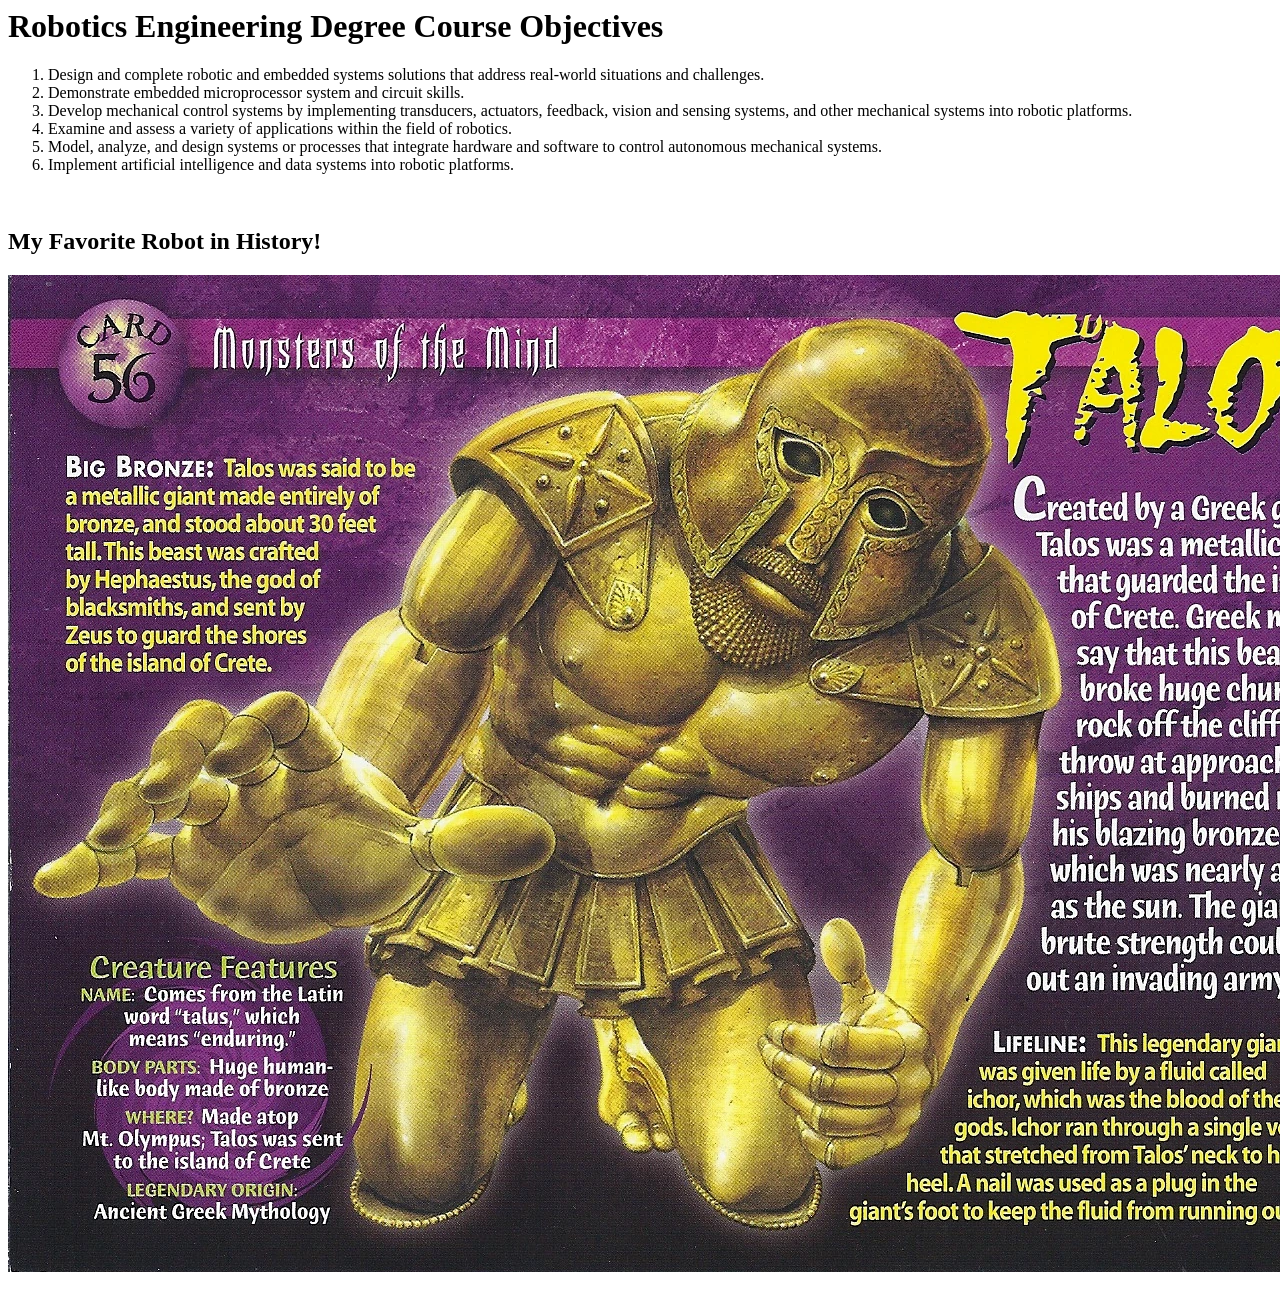
==== boards.html @ fe199e7b "final commit for CSC102 Assignment 1.2" ====
<!-- this is an HTML document for boards.html made by Kami Archer-->
<!-- This is the DOCTYPE html open tag -->
<html lang="en">
  <!-- This is the head opening tag-->
  <head>
    <!-- Below is the Doctype-->
    <meta charset="UTF-8" />
    <meta name="viewport" content="width=device-width, initial-scale=1.0" />
    <!-- Below is the Title and opening/closing tags for the title-->
    <title>CSC102 Assignment One - Boards</title>
    <!-- This is the head closing tag-->
  </head>
  <!-- This is the body openiong tab-->
  <body>
    <!-- Header opening tag-->
    <h1>
      <!-- Relevant header quote for the meme-->
      Robotics Engineering Degree Course Objectives
      <!-- course objective ordered list and its opening tag-->
       <!-- Header closing tag-->
    </h1>  
    <p>
      <ol>
            <li>Design and complete robotic and embedded systems solutions that address real-world situations and challenges.</li>
            <li>Demonstrate embedded microprocessor system and circuit skills.</li>
            <li>Develop mechanical control systems by implementing transducers, actuators, feedback, vision and sensing systems, and other mechanical
systems into robotic platforms.</li>
            <li>Examine and assess a variety of applications within the field of robotics.</li>
            <li>Model, analyze, and design systems or processes that integrate hardware and software to control autonomous mechanical systems.</li>
            <li>Implement artificial intelligence and data systems into robotic platforms.</li>
    <!-- ordered list closing tag-->    
      </ol>
    </p>
    <br>
<!--Subheader of Talos description opening tag-->
    <h2>
      My Favorite Robot in History!
      <!--closing tag of Talos description-->
    </h2>
    <p>
      <!--Image of Talos and fun facts-->
<img id="TalosImage" src="Talos_front.png">    
     </p>
    <!-- This is the body closing tag-->
  </body>
  <br>
   <link rel="BoardStyle" href="style_boards.css">
<!-- This is the html closing tab -->
</html>
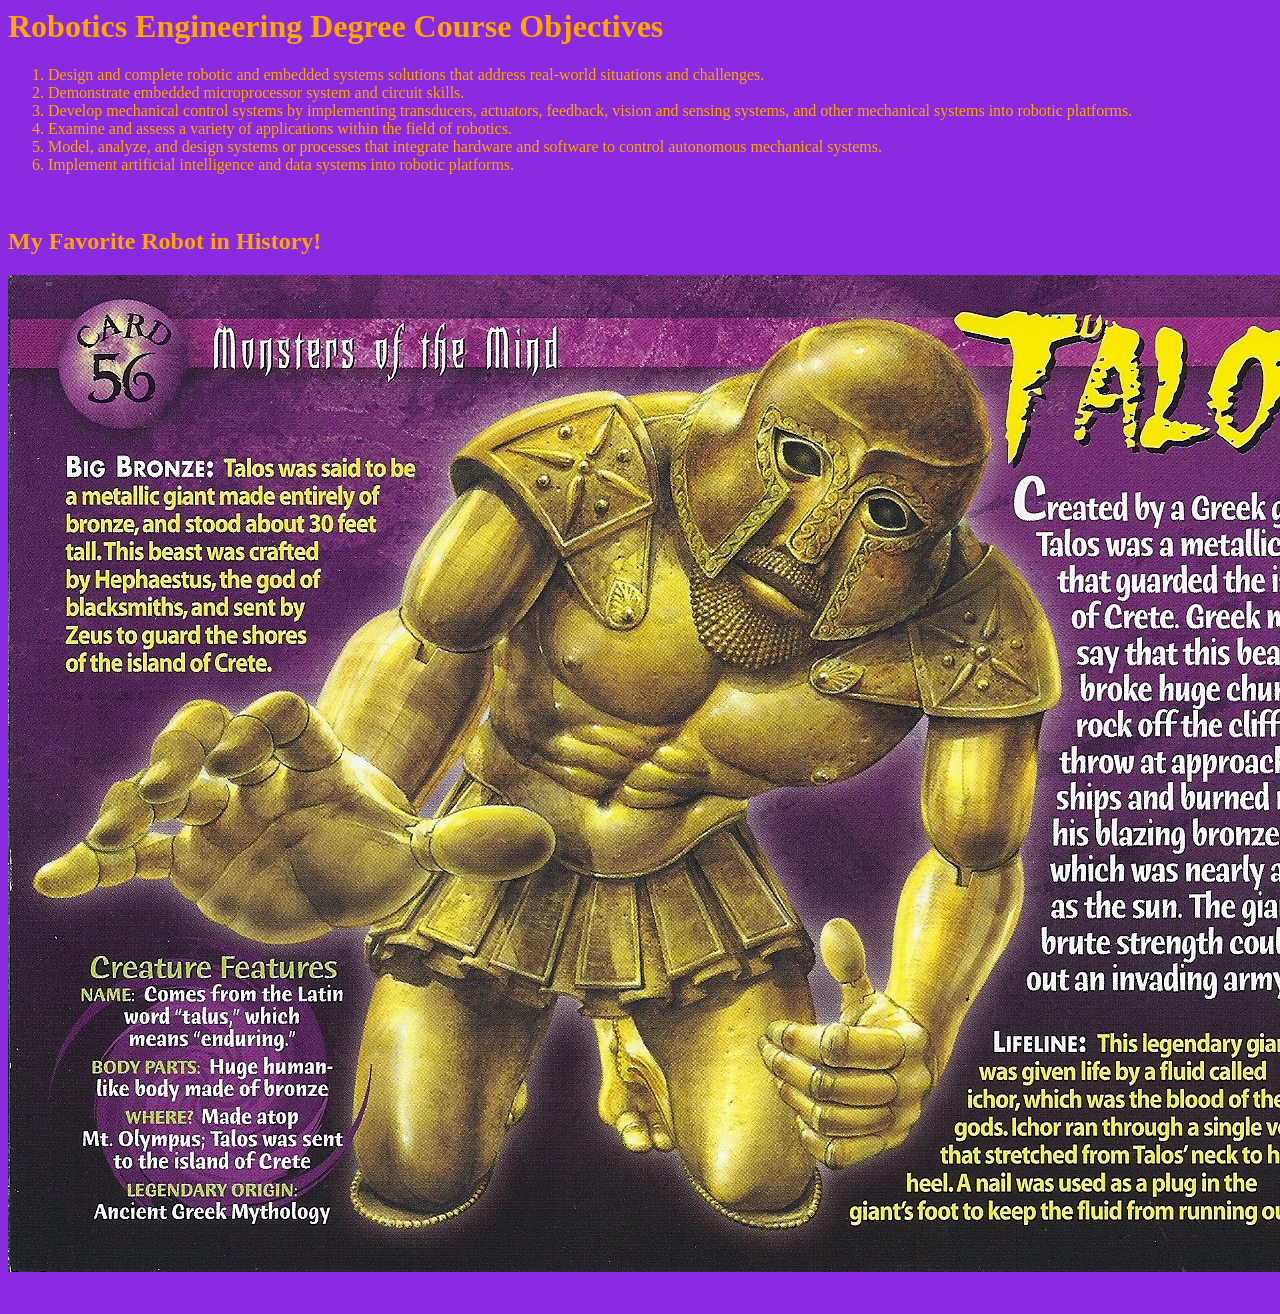
==== commit e10f057f: "new css commit" ====
--- a/boards.html
+++ b/boards.html
@@ -44,6 +44,9 @@
     <!-- This is the body closing tag-->
   </body>
   <br>
-   <link rel="BoardStyle" href="style_boards.css">
+  
+<!--Link to css file-->
+<link rel="stylesheet" href="boards.css">
+
 <!-- This is the html closing tab -->
 </html>
--- a/boards.css
+++ b/boards.css
@@ -0,0 +1,37 @@
+/* declaration block
+
+
+selector{
+    property: value;
+    property2: value;
+}
+
+
+*/
+
+body{
+    background-color: blueviolet;
+    color: orange;
+}
+
+nav{
+   height: 600px;
+   width: 200px;
+   float: left;
+   padding: 5px;
+   line-height: 30px;
+}
+
+footer{
+    text-align: center;
+    margin-right: 200px;
+}
+
+#TalosImage{
+    margin-right: 200px;
+}
+
+header{
+    text-align: center;
+}
+
